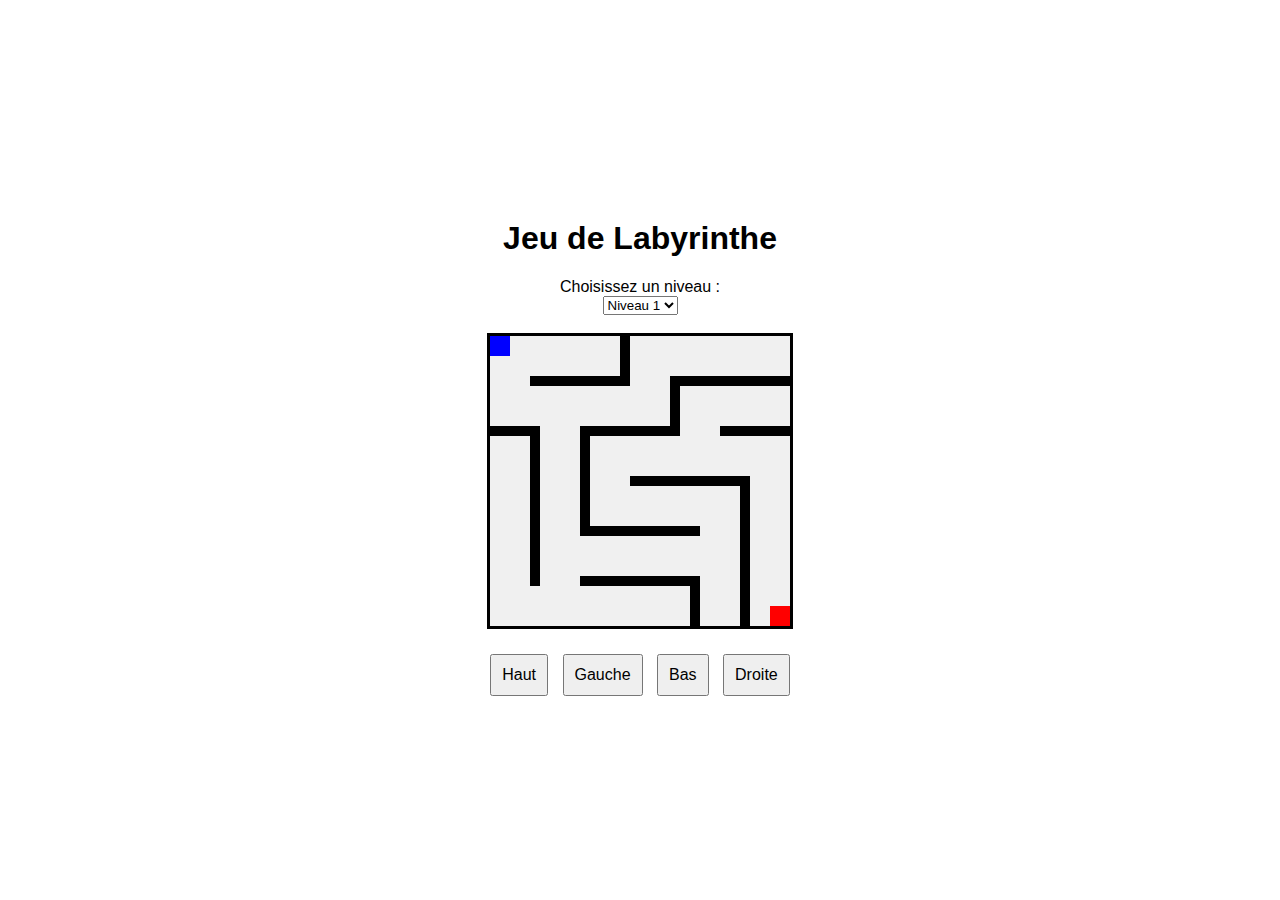
==== Jeux/labirynthe/index.html @ 60f38cc5 "Add files via upload" ====
<!DOCTYPE html>
<html lang="fr">
<head>
    <meta charset="UTF-8">
    <meta name="viewport" content="width=device-width, initial-scale=1.0">
    <title>Jeu de Labyrinthe</title>
    <link rel="stylesheet" href="style.css">
</head>
<body>
    <h1>Jeu de Labyrinthe</h1>
    <label for="level-select">Choisissez un niveau :</label>
    <select id="level-select">
        <option value="0">Niveau 1</option>
        <option value="1">Niveau 2</option>
        <option value="2">Niveau 3</option>
    </select>
    <br />
    <div id="maze">  </div>

    <div id="controls">
        <button id="up">Haut</button>
        <button id="left">Gauche</button>
        <button id="down">Bas</button>
        <button id="right">Droite</button>
    </div>
    
    <script src="script.js"></script>
</body>
</html>
---- Jeux/labirynthe/style.css ----
body {
    display: flex;
    flex-direction: column;
    align-items: center;
    justify-content: center;
    height: 100vh;
    margin: 0;
    font-family: Arial, sans-serif;
}

#maze {
    position: relative;
    /* width: 300px;
    height: 300px; */
    background-color: #f0f0f0;
    border: 3px solid #000;
}

#player {
    position: absolute;
    width: 20px;
    height: 20px;
    background-color: blue;
}

#exit {
    position: absolute;
    width: 20px;
    height: 20px;
    background-color: red;
}

.wall {
    position: absolute;
    background-color: black;
}

#controls {
    margin-top: 20px;
}

#controls button {
    margin: 5px;
    padding: 10px;
    font-size: 16px;
}
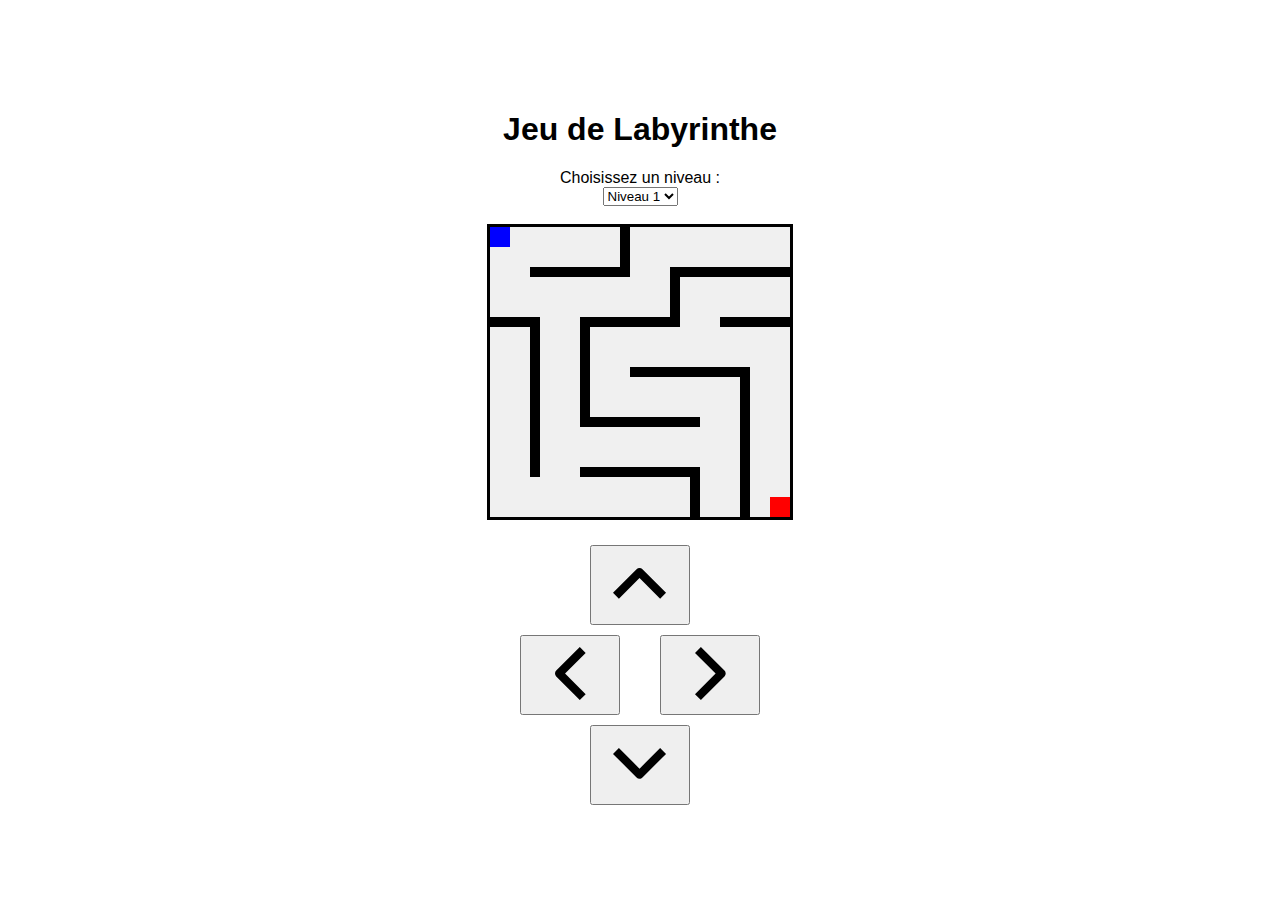
==== commit 2ffa2a09: "Add files via upload" ====
--- a/Jeux/labirynthe/index.html
+++ b/Jeux/labirynthe/index.html
@@ -18,10 +18,24 @@
     <div id="maze">  </div>
 
     <div id="controls">
-        <button id="up">Haut</button>
-        <button id="left">Gauche</button>
-        <button id="down">Bas</button>
-        <button id="right">Droite</button>
+        <button id="up" style="align-self: center;"><svg id="up" width="54" height="31" viewBox="0 0 54 31" fill="none" xmlns="http://www.w3.org/2000/svg">
+            <path id="up" fill-rule="evenodd" clip-rule="evenodd" d="M29.4625 1.22012L53.0333 24.791L47.1417 30.6826L26.5167 10.0576L5.89167 30.6826L0 24.791L23.5708 1.22012C24.3522 0.43899 25.4118 0.000175772 26.5167 0.000175772C27.6215 0.000175772 28.6811 0.43899 29.4625 1.22012Z" fill="black"/>
+            </svg>
+        </button>
+        <div style="display: flex; flex-direction: row; justify-content: space-between;">
+        <button id="left"><svg id="left" width="31" height="54" viewBox="0 0 31 54" fill="none" xmlns="http://www.w3.org/2000/svg">
+            <path id="left" fill-rule="evenodd" clip-rule="evenodd" d="M1.21988 23.5707L24.7907 -0.000130856L30.6824 5.89153L10.0574 26.5165L30.6824 47.1415L24.7907 53.0332L1.21988 29.4624C0.438746 28.681 -6.83683e-05 27.6214 -6.83683e-05 26.5165C-6.83683e-05 25.4117 0.438746 24.3521 1.21988 23.5707Z" fill="black"/>
+            </svg>
+        </button>
+        <button id="right"><svg id="right" width="31" height="54" viewBox="0 0 31 54" fill="none" xmlns="http://www.w3.org/2000/svg">
+            <path id="right" fill-rule="evenodd" clip-rule="evenodd" d="M29.4625 29.4625L5.89167 53.0333L0 47.1417L20.625 26.5167L0 5.89167L5.89167 0L29.4625 23.5708C30.2436 24.3522 30.6824 25.4118 30.6824 26.5167C30.6824 27.6215 30.2436 28.6811 29.4625 29.4625Z" fill="black"/>
+            </svg>
+        </button>
+        </div>
+        <button id="down" style="align-self: center;"><svg id="down" width="54" height="31" viewBox="0 0 54 31" fill="none" xmlns="http://www.w3.org/2000/svg">
+            <path id="down" fill-rule="evenodd" clip-rule="evenodd" d="M23.5708 29.4625L-8.78525e-06 5.89167L5.89166 0L26.5167 20.625L47.1417 0L53.0333 5.89167L29.4625 29.4625C28.6811 30.2436 27.6215 30.6824 26.5167 30.6824C25.4118 30.6824 24.3522 30.2436 23.5708 29.4625Z" fill="black"/>
+            </svg>
+        </button>
     </div>
     
     <script src="script.js"></script>
--- a/Jeux/labirynthe/style.css
+++ b/Jeux/labirynthe/style.css
@@ -37,11 +37,17 @@
 
 #controls {
     margin-top: 20px;
+    width: 250px;
+    display: flex;
+    flex-direction: column;
 }
 
 #controls button {
     margin: 5px;
     padding: 10px;
-    font-size: 16px;
+    width: 100px;
+    height: 80px;
 }
 
+
+
